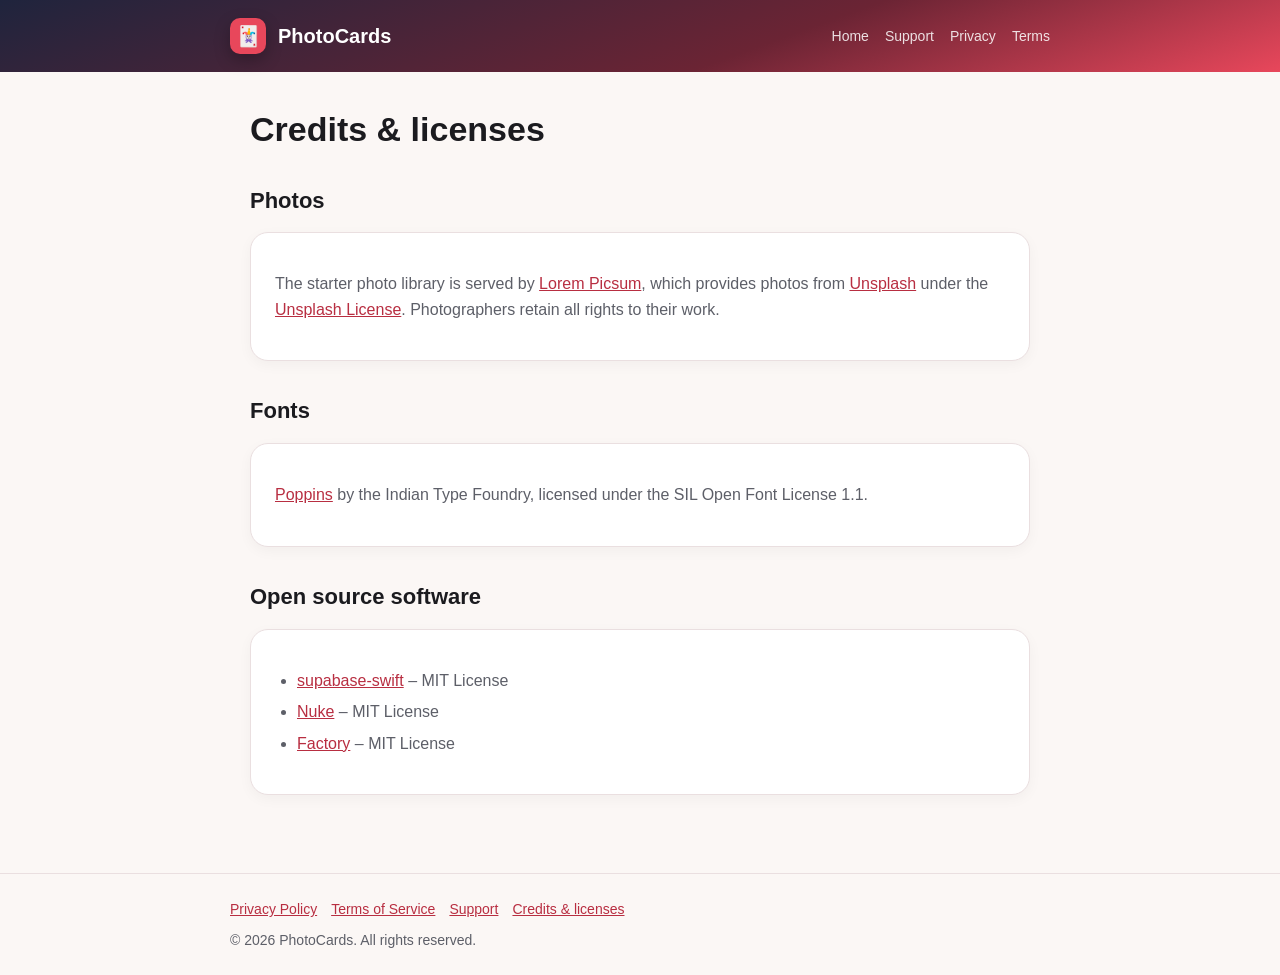
==== web/licenses/index.html @ 68254f8e "docs: rewrite README and guides for PhotoCards, add compliance audit and website Co-Authored-By: Cla" ====
<!doctype html>
<html lang="en">
<head>
  <meta charset="utf-8">
  <meta name="viewport" content="width=device-width, initial-scale=1">
  <title>Credits &amp; licenses – PhotoCards</title>
  <link rel="stylesheet" href="../assets/style.css">
</head>
<body data-root="../">
  <main>
    <h1>Credits &amp; licenses</h1>

    <h2>Photos</h2>
    <div class="card">
      <p class="muted">The starter photo library is served by <a href="https://picsum.photos">Lorem Picsum</a>, which provides photos from <a href="https://unsplash.com">Unsplash</a> under the <a href="https://unsplash.com/license">Unsplash License</a>. Photographers retain all rights to their work.</p>
    </div>

    <h2>Fonts</h2>
    <div class="card">
      <p class="muted"><a href="https://fonts.google.com/specimen/Poppins">Poppins</a> by the Indian Type Foundry, licensed under the SIL Open Font License 1.1.</p>
    </div>

    <h2>Open source software</h2>
    <div class="card">
      <ul class="muted">
        <li><a href="https://github.com/supabase/supabase-swift">supabase-swift</a> – MIT License</li>
        <li><a href="https://github.com/kean/Nuke">Nuke</a> – MIT License</li>
        <li><a href="https://github.com/hmlongco/Factory">Factory</a> – MIT License</li>
      </ul>
    </div>
  </main>
  <script src="../assets/site.js"></script>
</body>
</html>
---- web/assets/style.css ----
:root {
  --red: #e8475b;
  --red-dark: #b82e41;
  --ink: #1b1b1f;
  --muted: #5d5f68;
  --bg: #fbf7f5;
  --card: #ffffff;
  --border: #eadfe0;
}
* { box-sizing: border-box; }
html, body { margin: 0; padding: 0; }
body {
  font-family: "Poppins", -apple-system, BlinkMacSystemFont, "Segoe UI", Roboto, Helvetica, Arial, sans-serif;
  color: var(--ink);
  background: var(--bg);
  line-height: 1.6;
}
a { color: var(--red-dark); }
header.site {
  background: linear-gradient(160deg, #1f243d 0%, #6b2434 60%, var(--red) 100%);
  color: #fff;
  padding: 18px 20px;
}
header.site .inner, main, footer .inner {
  max-width: 820px;
  margin: 0 auto;
}
header.site .brand {
  display: flex; align-items: center; gap: 12px;
  font-weight: 800; font-size: 20px; color: #fff; text-decoration: none;
}
header.site .brand .mark {
  width: 36px; height: 36px; border-radius: 10px; background: var(--red);
  display: inline-flex; align-items: center; justify-content: center;
  box-shadow: 0 6px 16px rgba(0,0,0,.25);
}
header.site nav a { color: rgba(255,255,255,.85); margin-left: 16px; text-decoration: none; font-size: 14px; }
header.site nav a:hover { color: #fff; text-decoration: underline; }
.hero {
  background: linear-gradient(160deg, #1f243d 0%, #6b2434 60%, var(--red) 100%);
  color: #fff; padding: 56px 20px 72px; text-align: center;
}
.hero h1 { font-size: 56px; margin: 0 0 8px; line-height: 1.05; font-weight: 900; text-shadow: 0 6px 18px rgba(0,0,0,.35); }
.hero p { font-size: 20px; max-width: 560px; margin: 0 auto 28px; color: rgba(255,255,255,.9); }
.cta {
  display: inline-block; background: var(--red); color: #fff; font-weight: 700;
  padding: 14px 28px; border-radius: 999px; text-decoration: none;
  box-shadow: 0 10px 24px rgba(0,0,0,.3); border: 1px solid rgba(255,255,255,.25);
}
.cta.secondary { background: rgba(255,255,255,.16); }
main { padding: 36px 20px 60px; }
h1, h2, h3 { line-height: 1.25; }
main h1 { font-size: 34px; margin-top: 0; }
main h2 { font-size: 22px; margin-top: 36px; }
.card {
  background: var(--card); border: 1px solid var(--border); border-radius: 18px;
  padding: 22px 24px; margin: 18px 0; box-shadow: 0 4px 14px rgba(0,0,0,.04);
}
.grid { display: grid; grid-template-columns: repeat(auto-fit, minmax(220px, 1fr)); gap: 16px; }
.grid .card { margin: 0; }
.muted { color: var(--muted); }
.small { font-size: 14px; }
code { background: #f1ecec; padding: 2px 6px; border-radius: 6px; font-size: 90%; }
.code-box {
  font-size: 44px; letter-spacing: 10px; font-weight: 800; text-align: center;
  background: #fff; border: 2px dashed var(--border); border-radius: 18px; padding: 18px; margin: 20px 0;
}
footer { border-top: 1px solid var(--border); padding: 24px 20px; color: var(--muted); font-size: 14px; }
footer a { margin-right: 14px; }
ul { padding-left: 22px; }
li { margin: 6px 0; }
table { border-collapse: collapse; width: 100%; }
th, td { text-align: left; padding: 10px 8px; border-bottom: 1px solid var(--border); vertical-align: top; }
@media (max-width: 600px) {
  .hero h1 { font-size: 42px; }
  header.site nav { display: none; }
}
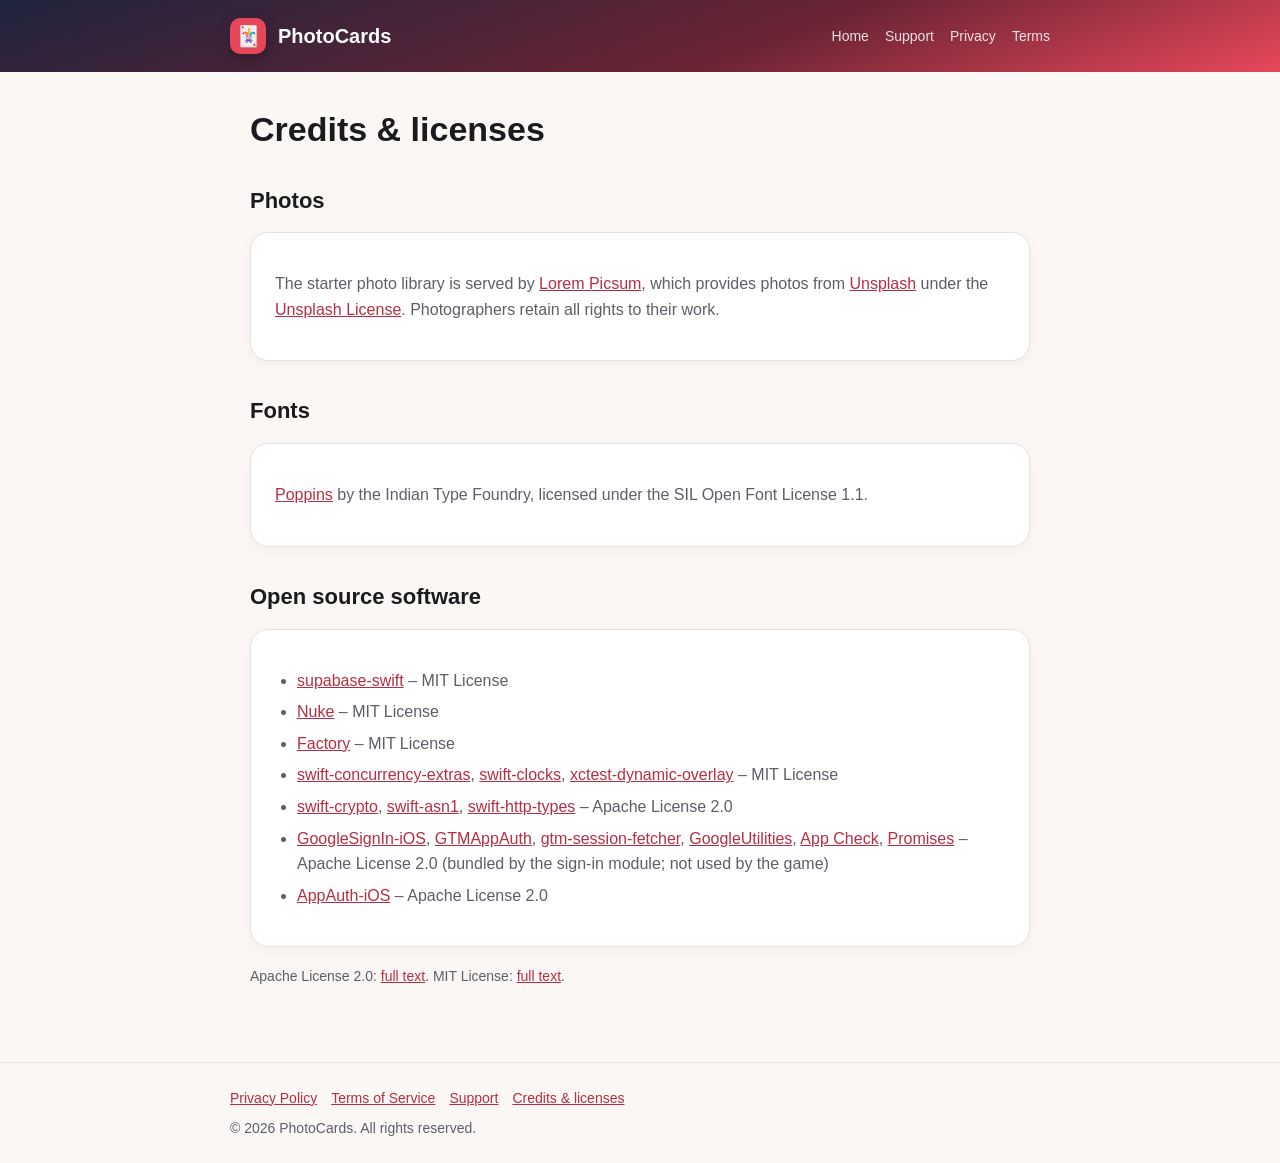
==== commit 3995fd23: "chore(release): drop unused frameworks and entitlement, fix build settings, UGC terms Stop linking S" ====
--- a/web/licenses/index.html
+++ b/web/licenses/index.html
@@ -26,8 +26,13 @@
         <li><a href="https://github.com/supabase/supabase-swift">supabase-swift</a> – MIT License</li>
         <li><a href="https://github.com/kean/Nuke">Nuke</a> – MIT License</li>
         <li><a href="https://github.com/hmlongco/Factory">Factory</a> – MIT License</li>
+        <li><a href="https://github.com/pointfreeco/swift-concurrency-extras">swift-concurrency-extras</a>, <a href="https://github.com/pointfreeco/swift-clocks">swift-clocks</a>, <a href="https://github.com/pointfreeco/xctest-dynamic-overlay">xctest-dynamic-overlay</a> – MIT License</li>
+        <li><a href="https://github.com/apple/swift-crypto">swift-crypto</a>, <a href="https://github.com/apple/swift-asn1">swift-asn1</a>, <a href="https://github.com/apple/swift-http-types">swift-http-types</a> – Apache License 2.0</li>
+        <li><a href="https://github.com/google/GoogleSignIn-iOS">GoogleSignIn-iOS</a>, <a href="https://github.com/google/GTMAppAuth">GTMAppAuth</a>, <a href="https://github.com/google/gtm-session-fetcher">gtm-session-fetcher</a>, <a href="https://github.com/google/GoogleUtilities">GoogleUtilities</a>, <a href="https://github.com/google/app-check">App Check</a>, <a href="https://github.com/google/promises">Promises</a> – Apache License 2.0 (bundled by the sign-in module; not used by the game)</li>
+        <li><a href="https://github.com/openid/AppAuth-iOS">AppAuth-iOS</a> – Apache License 2.0</li>
       </ul>
     </div>
+    <p class="muted small">Apache License 2.0: <a href="https://www.apache.org/licenses/LICENSE-2.0">full text</a>. MIT License: <a href="https://opensource.org/license/mit">full text</a>.</p>
   </main>
   <script src="../assets/site.js"></script>
 </body>
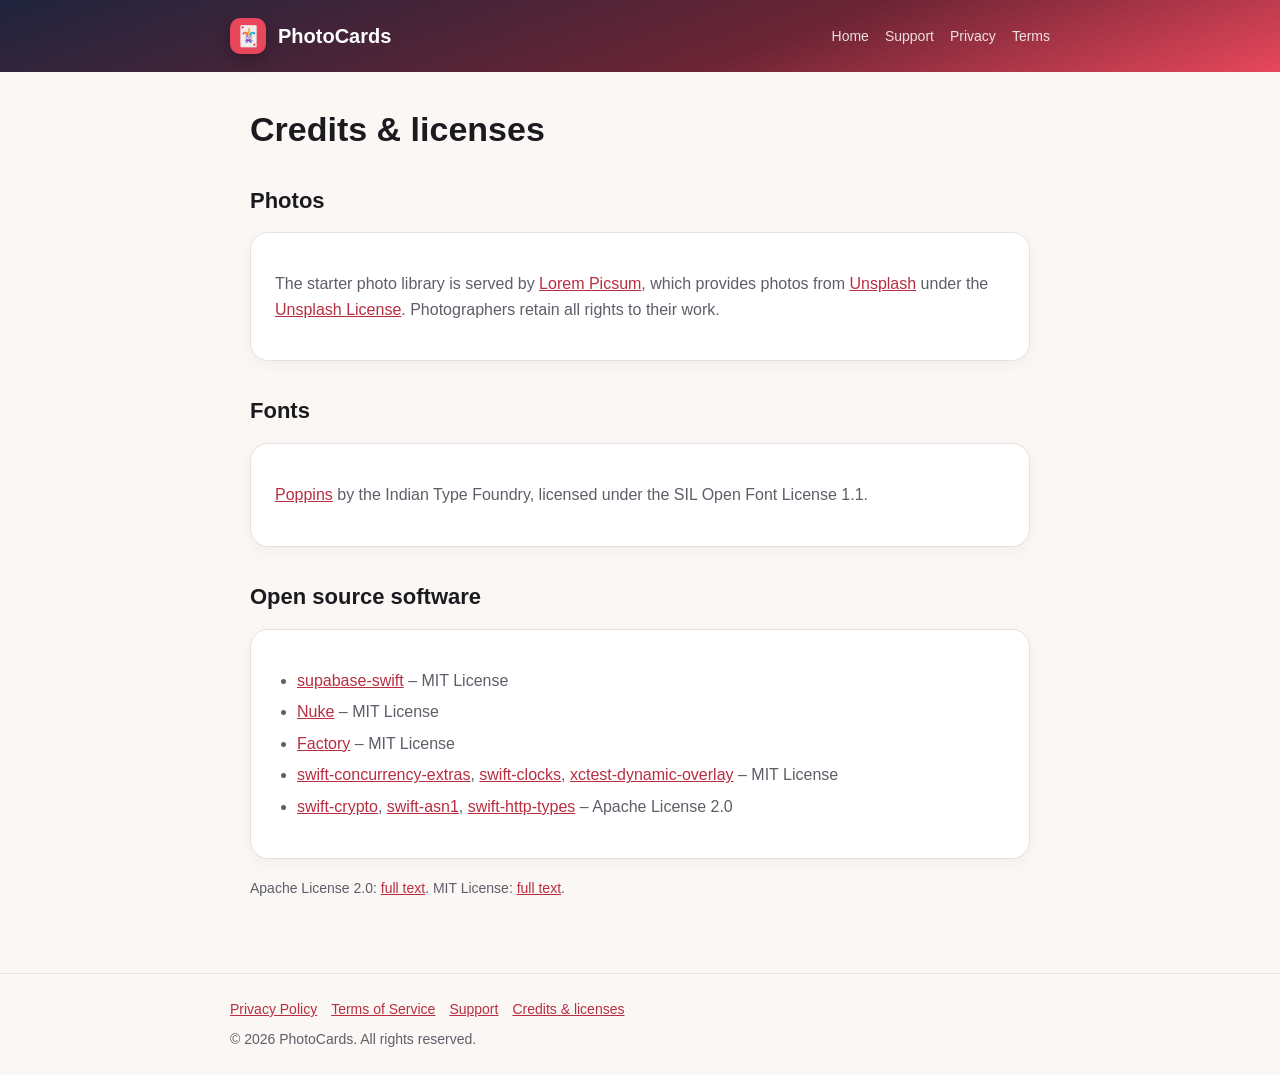
==== commit 9e2535b5: "chore(auth): remove GoogleSignIn and its transitive packages The SDK was linked into Authentication." ====
--- a/web/licenses/index.html
+++ b/web/licenses/index.html
@@ -28,8 +28,6 @@
         <li><a href="https://github.com/hmlongco/Factory">Factory</a> – MIT License</li>
         <li><a href="https://github.com/pointfreeco/swift-concurrency-extras">swift-concurrency-extras</a>, <a href="https://github.com/pointfreeco/swift-clocks">swift-clocks</a>, <a href="https://github.com/pointfreeco/xctest-dynamic-overlay">xctest-dynamic-overlay</a> – MIT License</li>
         <li><a href="https://github.com/apple/swift-crypto">swift-crypto</a>, <a href="https://github.com/apple/swift-asn1">swift-asn1</a>, <a href="https://github.com/apple/swift-http-types">swift-http-types</a> – Apache License 2.0</li>
-        <li><a href="https://github.com/google/GoogleSignIn-iOS">GoogleSignIn-iOS</a>, <a href="https://github.com/google/GTMAppAuth">GTMAppAuth</a>, <a href="https://github.com/google/gtm-session-fetcher">gtm-session-fetcher</a>, <a href="https://github.com/google/GoogleUtilities">GoogleUtilities</a>, <a href="https://github.com/google/app-check">App Check</a>, <a href="https://github.com/google/promises">Promises</a> – Apache License 2.0 (bundled by the sign-in module; not used by the game)</li>
-        <li><a href="https://github.com/openid/AppAuth-iOS">AppAuth-iOS</a> – Apache License 2.0</li>
       </ul>
     </div>
     <p class="muted small">Apache License 2.0: <a href="https://www.apache.org/licenses/LICENSE-2.0">full text</a>. MIT License: <a href="https://opensource.org/license/mit">full text</a>.</p>
